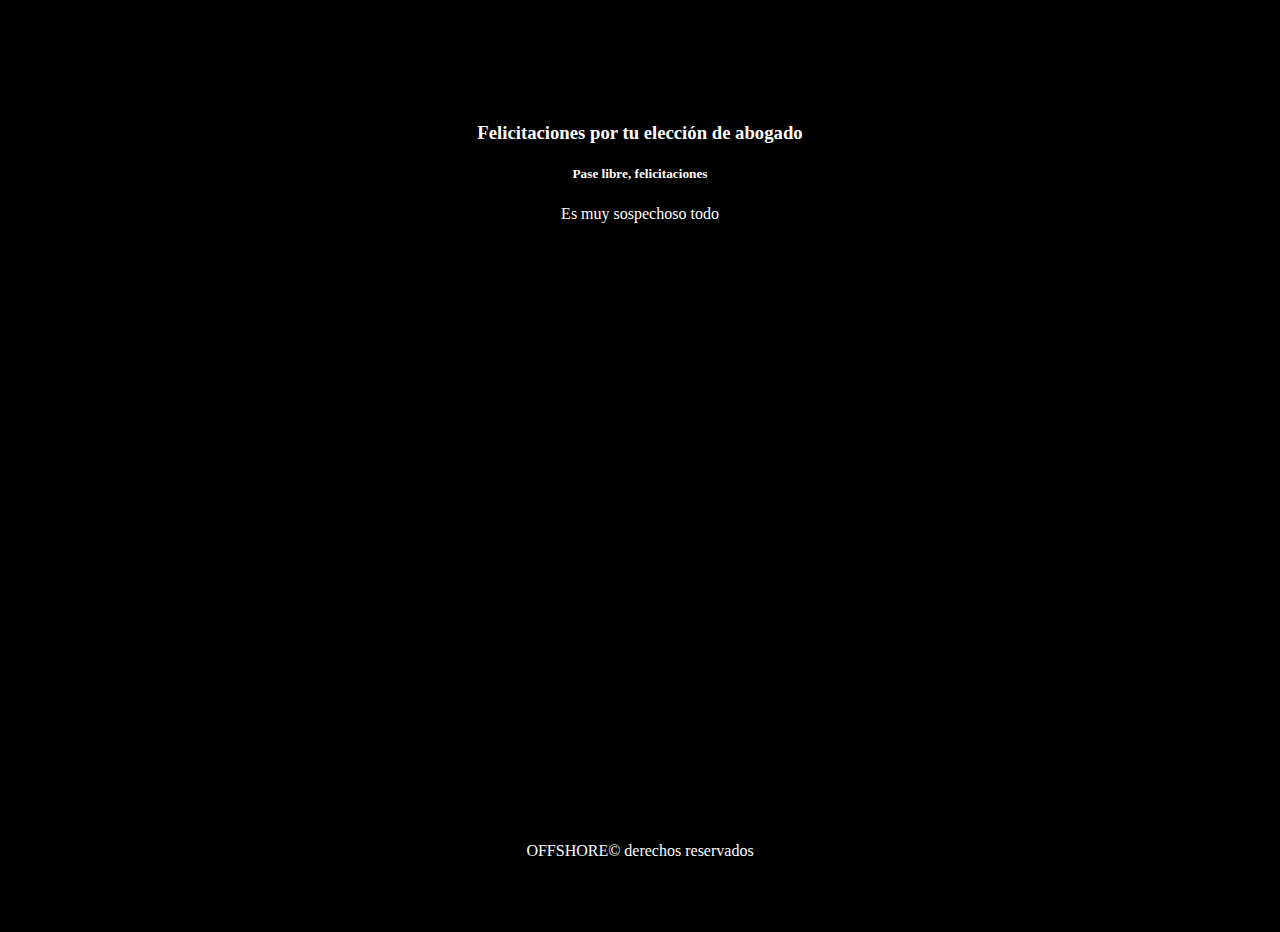
==== abogado2.html @ 85a1be34 "paginas" ====
<!DOCTYPE html>
<html>

<head>
    <link rel="stylesheet" href="assets/styles.css"> 
    <audio id="audio" src="assets/sounds/cut phone.mp3" autoplay="true" ></audio>
</head>

<body id="body" onload="DefensaAbogado()">

    <header>
        <img src="assets/img/person-killing-other-with-an-arm.png" alt="Persona con arma">
    </header>

    <main>
       
        <h3> Felicitaciones por tu elección de abogado </h3>

        <h5 id="random"></h5>

        <p>Es muy sospechoso todo</p>


    </main>

    <footer>
        OFFSHORE© derechos reservados
    </footer>
</body>

<script type="text/javascript" src="assets/js/abogado.js"></script>

</html>
---- assets/styles.css ----
#body {
      height: 100vh;
      background-color: black;
      color: white;
  }

  p{
      color: white;
  }

  header{
      color: #E56312;
      text-align: center;
      padding:2%;
      height: 5%;
      font-size: 2em;
  }

  main{
      height: 80%;
      text-align: center;
  }

.noShow{
    display: none
}

#image{
    text-align: center;
    padding: 4%;
}

#image2{
    text-align: center;
    padding: 4%;
    opacity: 30%;
}

#ataque {
    width: 40%;
}

#atacar{
    position: relative;
    height: 80vh;
}

#button {
    position: absolute;
    top: 50%;
    left: 50%;
    transform: translateY(-50%) translateX(-50%);
}
button{
    background-color: #145DA5;
    color: white;
    height: 4em;
    width: 10em;
    border-radius: 25px;
    border: none;
}

  footer {
      font-size: 1em; 
      color: white;
      text-align: center;
      height: 10%;
  }

.fondocambiante{
    -webkit-animation: bgcolor 20s infinite;
    animation: bgcolor 10s infinite;
    -webkit-animation-direction: alternate;
    animation-direction: alternate;
}

  @keyframes bgcolor {
    0% {
        background-color: black
    }

    30% {
        background-color: red
    }

    60% {
        background-color: black
    }

    90% {
        background-color: red
    }

    100% {
        background-color: black
    }
}
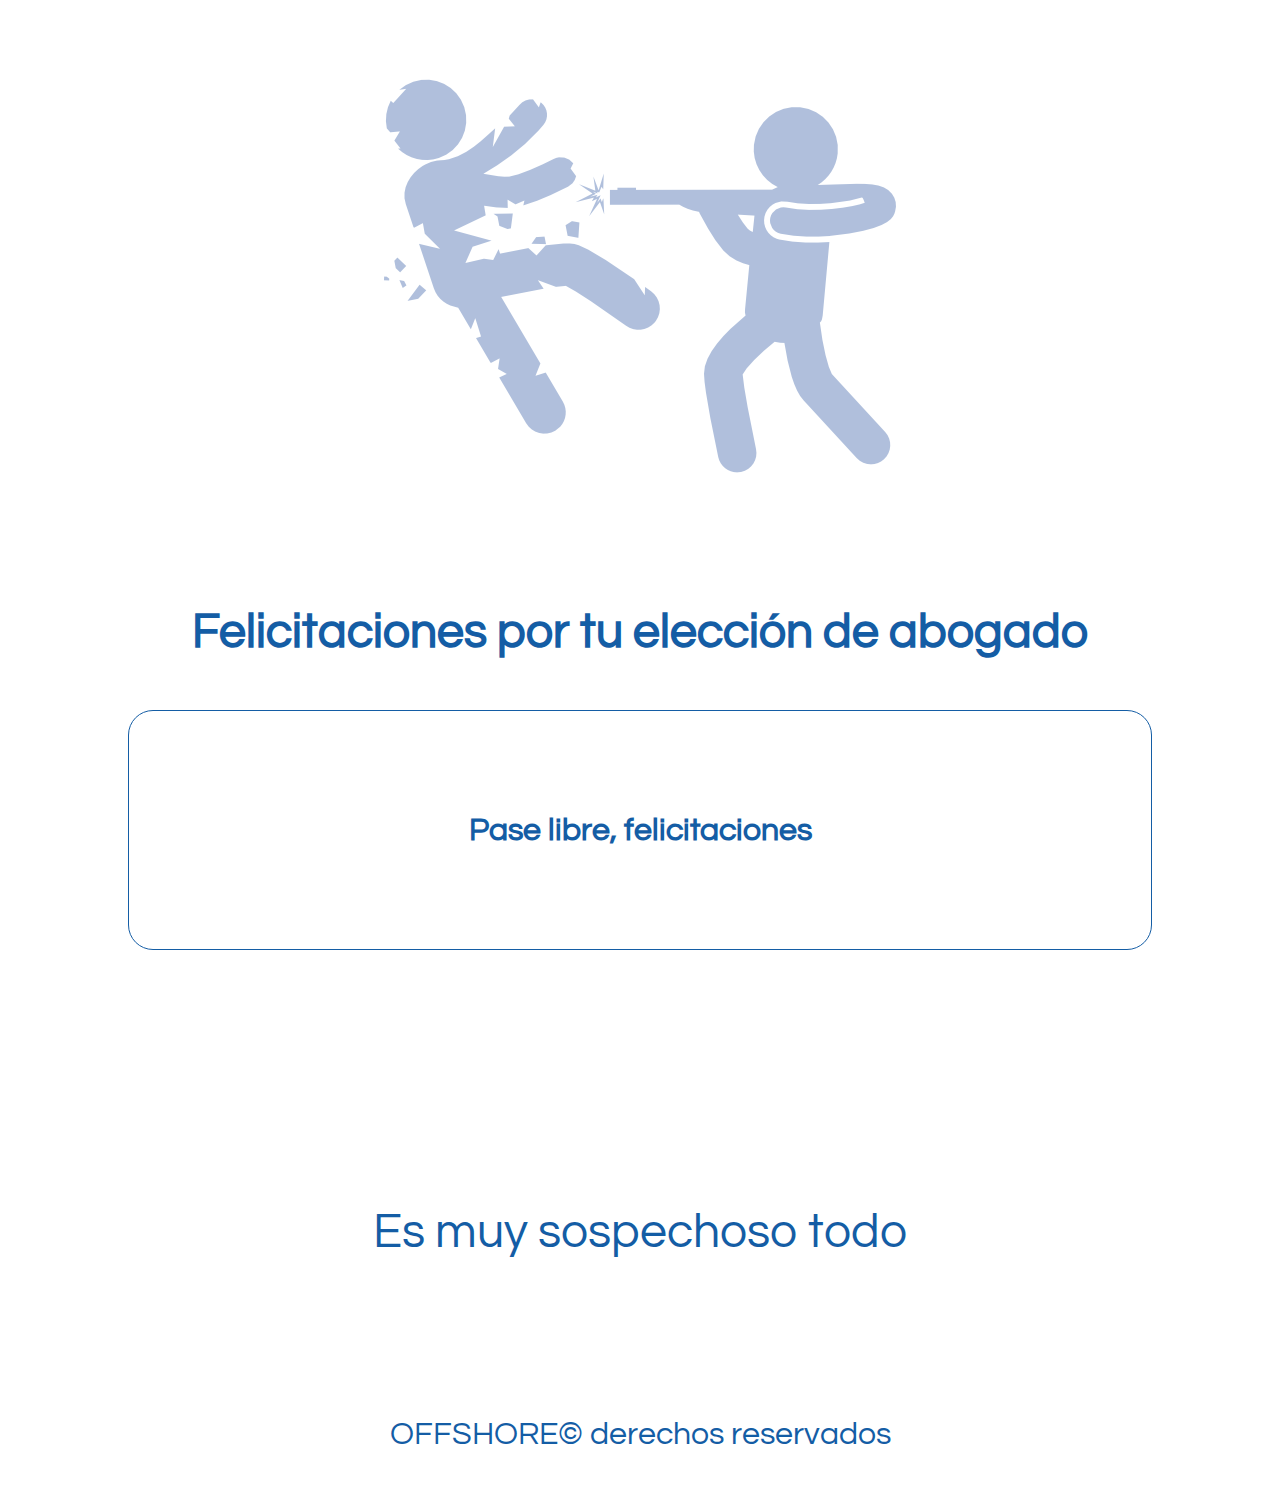
==== commit 731d6725: "chau audios" ====
--- a/abogado2.html
+++ b/abogado2.html
@@ -3,7 +3,6 @@
 
 <head>
     <link rel="stylesheet" href="assets/styles.css"> 
-    <audio id="audio" src="assets/sounds/cut phone.mp3" autoplay="true" ></audio>
 </head>
 
 <body id="body" onload="DefensaAbogado()">
--- a/assets/styles.css
+++ b/assets/styles.css
@@ -1,23 +1,31 @@
+@font-face {
+    font-family: 'Questrial'; /*a name to be used later*/
+    src: url('fonts/Questrial-Regular.ttf'); /*URL to font*/
+} 
+  
   #body {
       height: 100vh;
-      background-color: black;
-      color: white;
-  }
+      font-family: 'Questrial';
+      width: 80%;
+      margin: 0 auto;
+      }
+  
 
   p{
-      color: white;
+    font-size: 3em;
+    color: #145DA5;
+    padding-top: 20%;
   }
 
   header{
-      color: #E56312;
+      filter: brightness(5) invert(.7) sepia(.3) hue-rotate(180deg) saturate(200%);
       text-align: center;
       padding:2%;
-      height: 5%;
       font-size: 2em;
   }
 
   main{
-      height: 80%;
+      height: 90%;
       text-align: center;
   }
 
@@ -52,19 +60,26 @@
     transform: translateY(-50%) translateX(-50%);
 }
 button{
-    background-color: #145DA5;
-    color: white;
+    color: #145DA5;
+    background-color: white;
     height: 4em;
     width: 10em;
     border-radius: 25px;
-    border: none;
+    border: 6px #145DA5 solid;
+    font-size: 3em;
+    font-family: 'Questrial';
 }
 
-  footer {
-      font-size: 1em; 
-      color: white;
+button:active {
+    background-color: #145DA5;
+    color: white;
+}
+
+footer {
+      font-size: 2em; 
       text-align: center;
       height: 10%;
+      color: #145DA5;
   }
 
 .fondocambiante{
@@ -74,24 +89,15 @@
     animation-direction: alternate;
 }
 
-  @keyframes bgcolor {
-    0% {
-        background-color: black
-    }
+h3{
+    font-size: 3em;
+    color: #145DA5;
+}
 
-    30% {
-        background-color: red
-    }
-
-    60% {
-        background-color: black
-    }
-
-    90% {
-        background-color: red
-    }
-
-    100% {
-        background-color: black
-    }
-}+ h5{
+    border: 1px solid;
+    font-size: 2em;
+    color: #145DA5;
+    border-radius: 25px;
+    padding: 10%;
+ }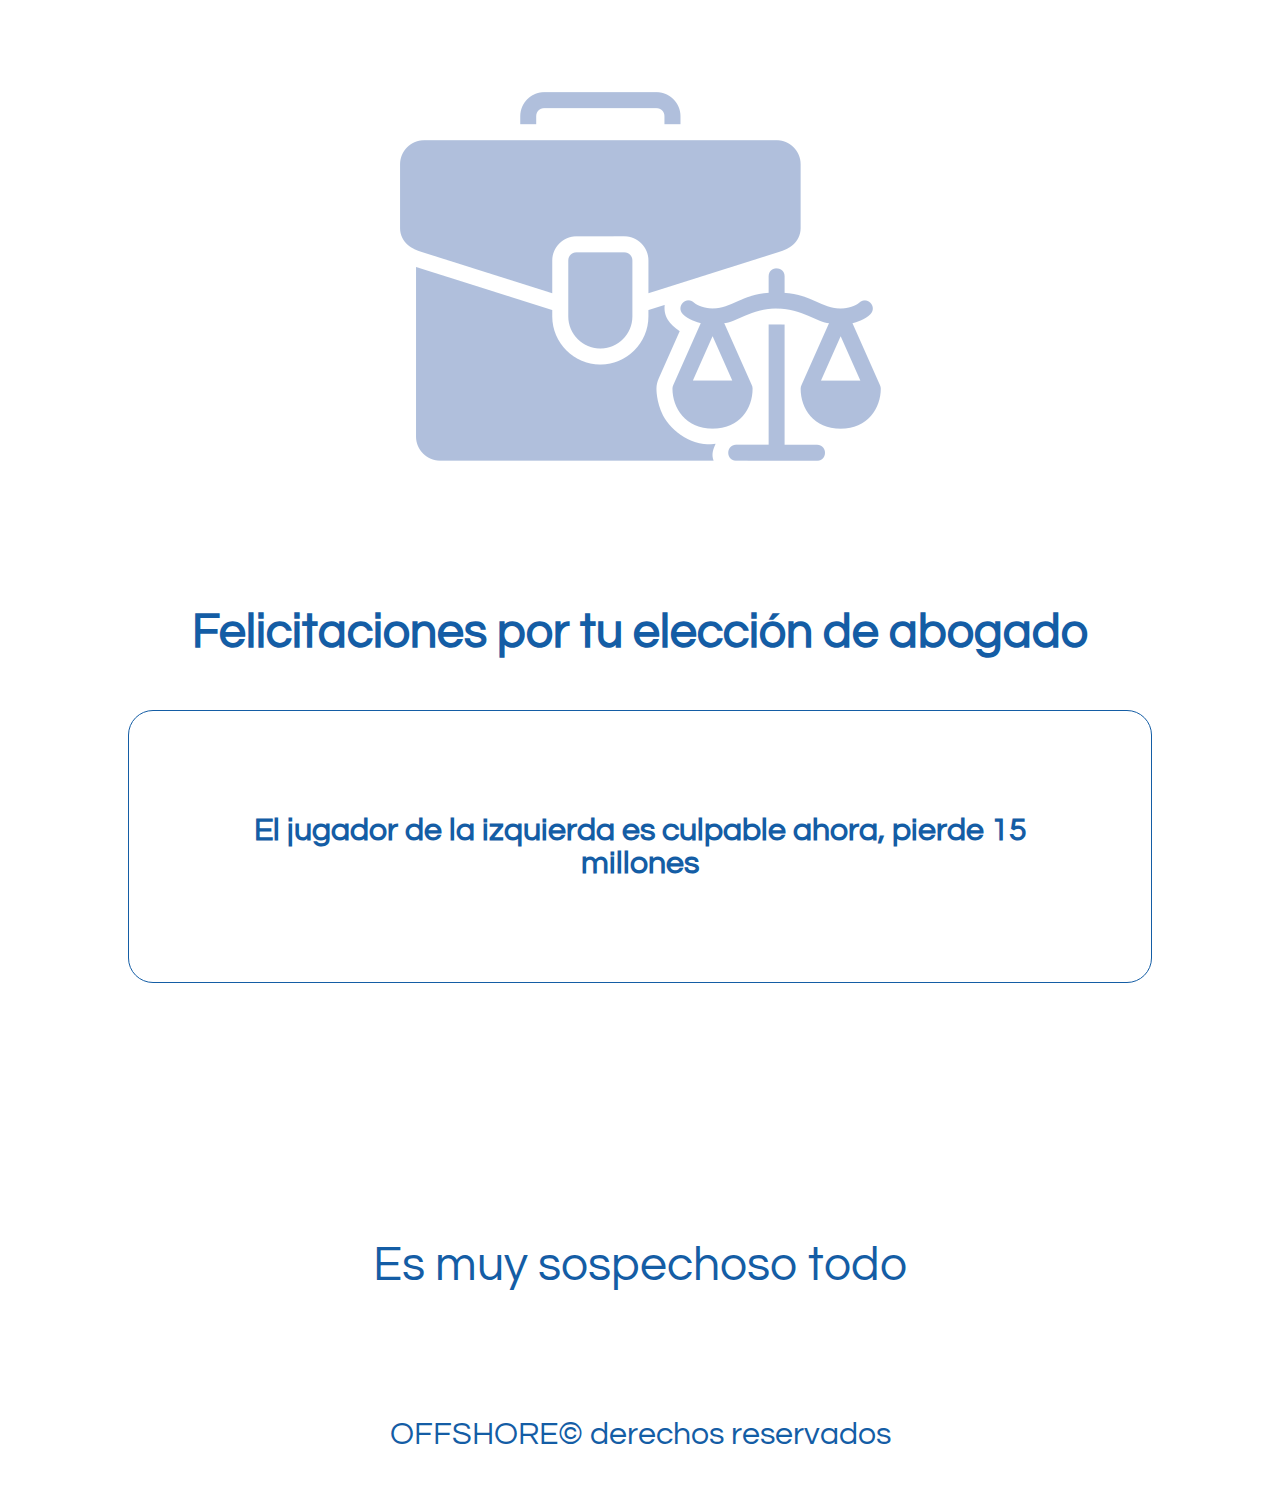
==== commit c10ea145: "imagenes actualizdas" ====
--- a/abogado2.html
+++ b/abogado2.html
@@ -8,7 +8,7 @@
 <body id="body" onload="DefensaAbogado()">
 
     <header>
-        <img src="assets/img/person-killing-other-with-an-arm.png" alt="Persona con arma">
+        <img src="assets/img/lawyer.png" alt="Persona con arma">
     </header>
 
     <main>
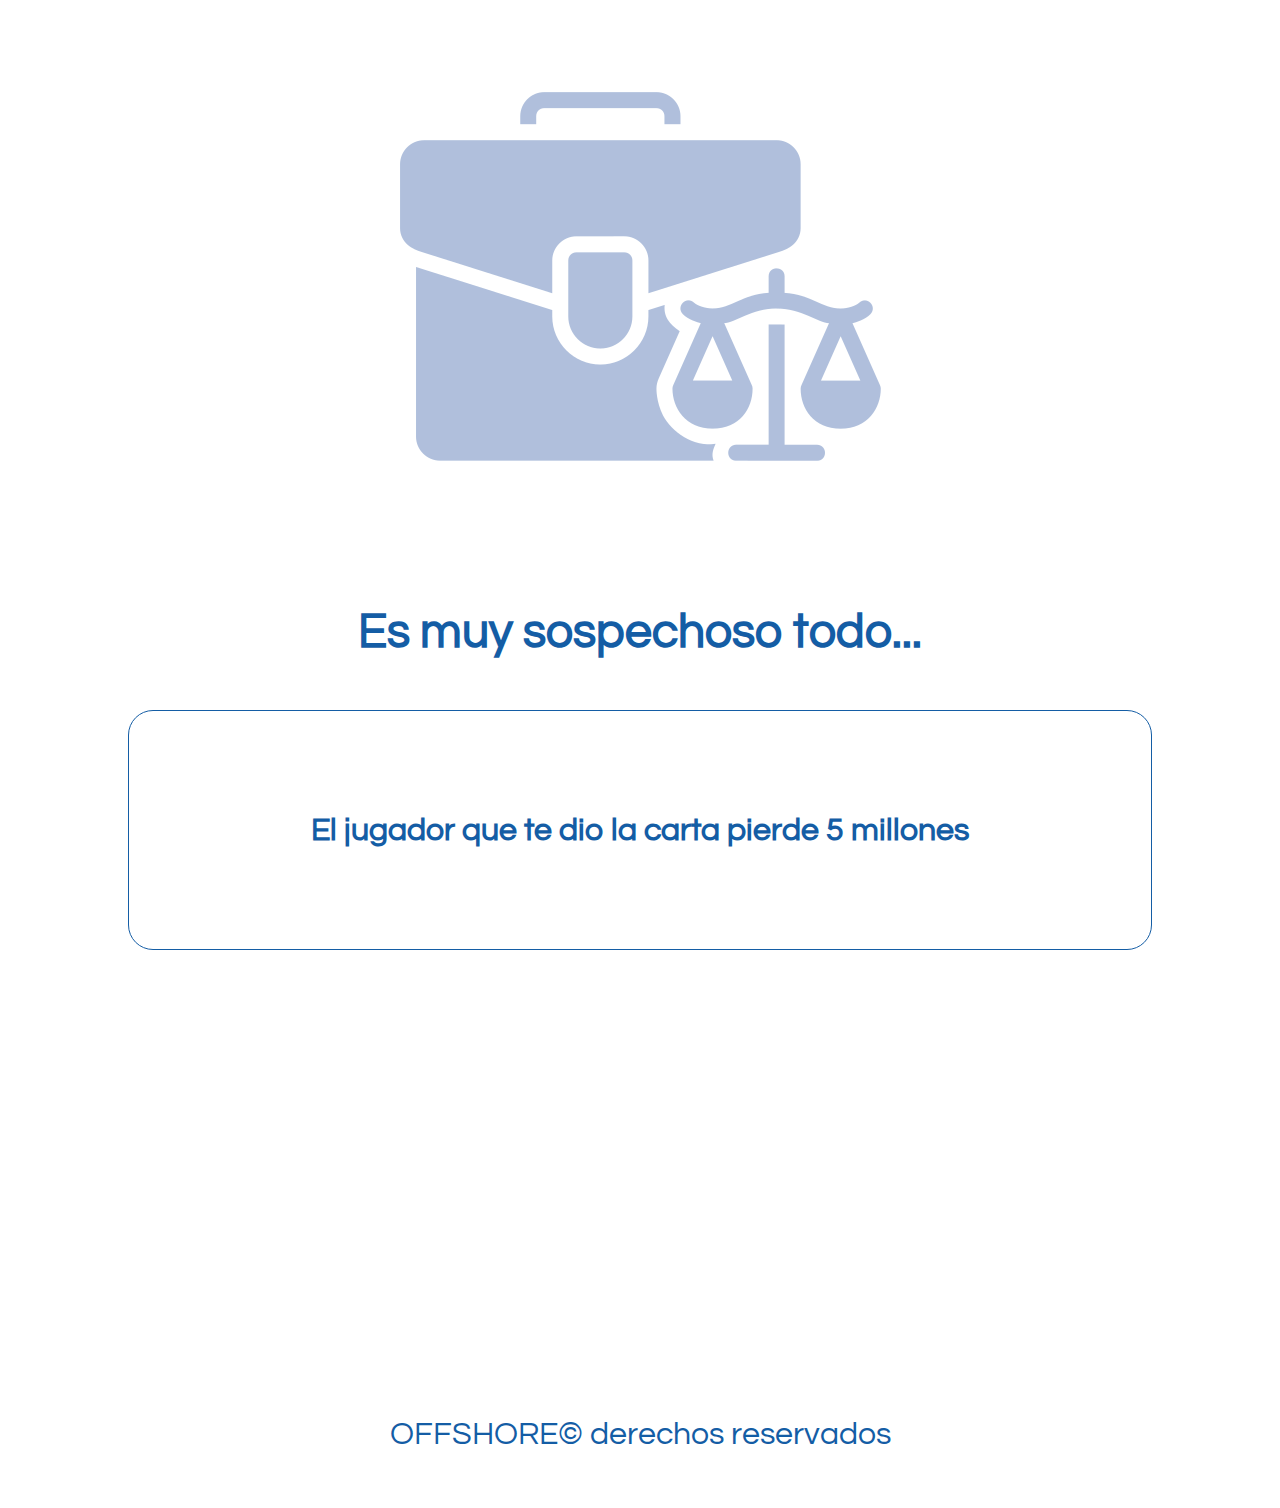
==== commit e5774b85: "titulos" ====
--- a/abogado2.html
+++ b/abogado2.html
@@ -13,11 +13,11 @@
 
     <main>
        
-        <h3> Felicitaciones por tu elección de abogado </h3>
+        <h3> Es muy sospechoso todo... </h3>
 
         <h5 id="random"></h5>
 
-        <p>Es muy sospechoso todo</p>
+        
 
 
     </main>
